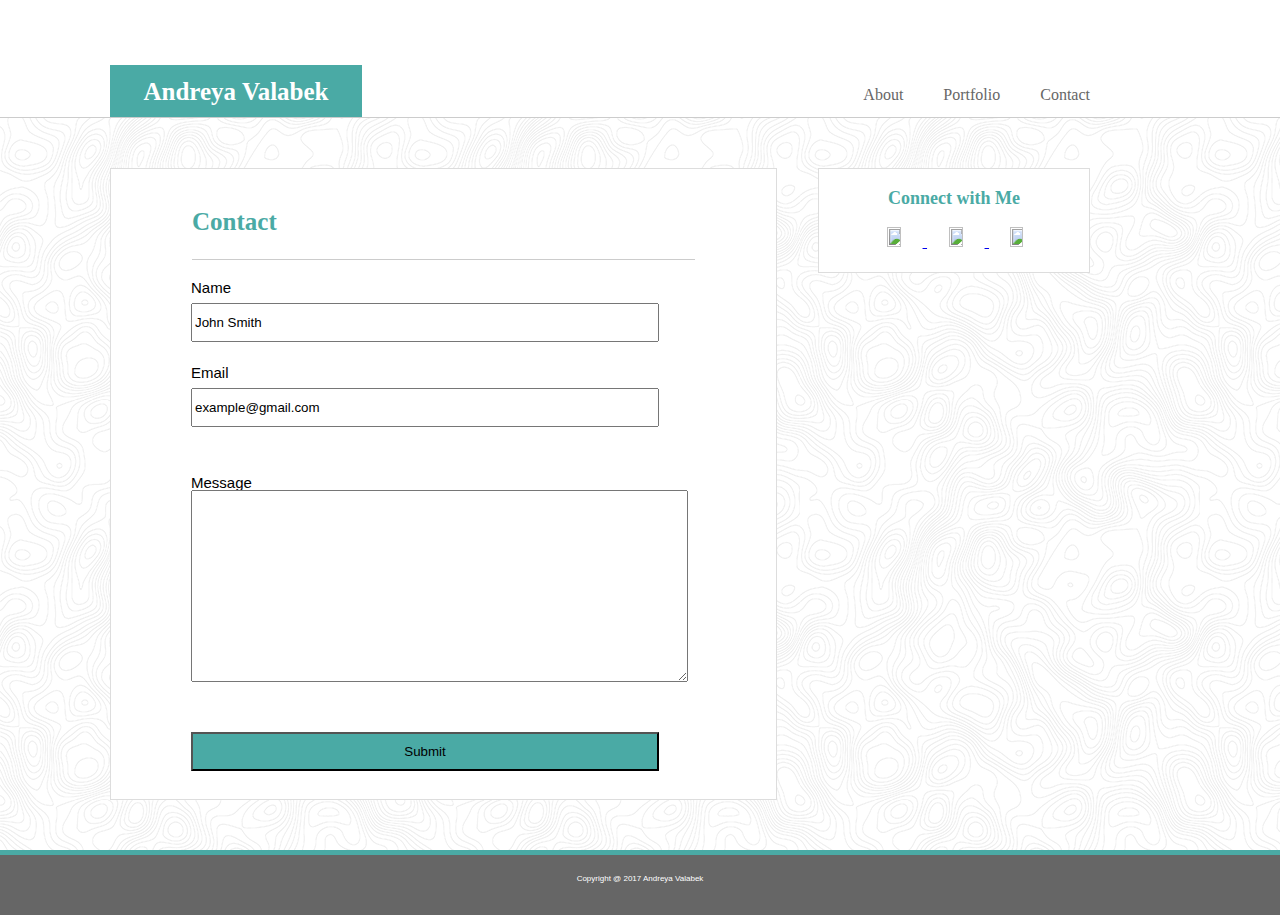
==== contact.html @ d9dd0075 "initial commit" ====
<!DOCTYPE html>
	<html lang="en-us">
<head>
  	<meta charset="UTF-8">
		<title>Portfolio</title>

	<!--the reset.css must be above the style.css as loads in order -->
		<link href="assets/css/reset.css" rel="stylesheet" type="text/css">
		<link href="assets/css/style.css" rel="stylesheet" type="text/css">
</head>

<body style="background-image:url('assets/images/topography.png')">
	<header>
 		<ul>
   			<l1 id="name">Andreya Valabek</l1>	
  			<li><a id="contact" href="contact.html">Contact</a></li>
  			<li><a href="portfolio.html">Portfolio</a></li>
  			<li><a href="index.html">About</a></li>
 		</ul>
 		
 	</header>
<!--end navigation bar-->
<div class="sidebar"> 
		 	<h3>Connect with Me</h3>
			<a href="https://github.com/avalabek" target="_blank">
		 	<img class="icon" src="https://cdn3.iconfinder.com/data/icons/free-social-icons/67/github_square_black-128.png">
		</a>
		<a href="https://www.linkedin.com/in/andreya-valabek-9b552b14" target="_blank">
			<img class="icon" src="https://cdn3.iconfinder.com/data/icons/free-social-icons/67/linkedin_square_color-128.png">
		</a>
		<a href="https://stackoverflow.com/users/8545740/avalabek?tab=profile" target="_blank">
			<img class="icon" id="stackoverflow" src="https://cdn3.iconfinder.com/data/icons/inficons/128/stackoverflow.png">
		</a>
		</div>
		</header>
<div class="mainBody">
	<h2 class="title">Contact</h2>
	 <form>
  		Name<br>
  		<input type="text" name="Name" value="John Smith"><br><br>
  		Email<br>
  		<input type="text" name="Email" value="example@gmail.com">
   	</form> 
	<form>
	Message<br>
		<textarea name="message" rows="10" cols="60">

		</textarea>
	</form> 
 	<form action="/action_page.php">
  
  		<input class="submit" type="submit" value="Submit">
	</form> 
</div>

<footer class="footer"> Copyright @ 2017 Andreya Valabek</footer>
</body>
---- assets/css/style.css ----
style.css
* {
	margin:0px;
	padding:0;
	width:960px;
	color:#777777;
}
header{
border-style:solid;
border-top-width:0;
border-right-width:0;
border-left-width:0;
border-bottom-width:1px;
border-color:#cccccc; 
}
body {
	background-image: url("assets/images/topography.png");
}
/*nav bar--------------------------------------*/
ul {
    list-style-type: none;
    margin: 0;
    padding: 0;
    overflow: hidden;
    background-color: #ffffff;
}

li {
    float: right;
}

li a {
	float: right;
    display: block;
    text-align: center;
    color:#666666;
    padding: 14px 5px;
    text-decoration: none;
    margin-right:30px;
}
#contact {
	padding-right:160px;
}
#name {
	position:relative;
	left:110px;
	top:45px;
	width:220px;
	font-size:25px;
	font-family: "Georgia","Times", "Times New Roman",serif;
	font-weight:bold;
	margin-top:20px;
	margin-bottom:0px;
	margin-right:33%;
	color:#ffffff;
	background-color: #4aaaa5;
	display: block;
    text-align: center;
    padding: 14px 16px;
    text-decoration: none;

}
/*sidebar------------------------------*/

.sidebar {
	position:relative;
	float:right;
	width:230px;
	margin-left:30px;
	border-style:solid;
	border-width:thin;
	border-color:#dddddd;
	margin-top:50px;
	margin-right:190px;
	text-align:center;
	padding:20px;
	background-color:#ffffff;
	font-size:18px;
	font-weight:bold;
}
.icon {
	position:relative;
	width:25%;
	height:25%;
}
#stackoverflow{
	width:23%;
	height:25%;
	padding-bottom:2px;
	padding-left:1px;
}

/*---------main text-------------------*/
.mainBody {
	background-color:#ffffff;
	border-style: solid;
	border-color:#dddddd;
	border-width:thin;
	margin-right:503px;
	margin-left:110px;
	margin-top:50px;
	margin-bottom:50px;

}
h3 {
	padding-bottom:20px;
	color: #4aaaa5;
	font-weight:bold;
}

p {
	font-size:16px;
	font-family:"Arial", "Helvetica Neue","Helvetica",sans-serif;
	position:relative;
	top:20px;
	left:30px;
	line-height: 24px;
	margin-right:20%;
	margin-left:7%;

}

h1 {
	padding:20px;
	margin:0px 60px;
}

hr {
   height: 0;
   max-height: 0;
   font-size: 1px;
   line-height: 0;
   clear: both;
}


.links {
	display:block;
	position:relative;
	top:-25px;
	right:40px;
	left:10px;
	margin-left:1px;
	margin-right:auto;
	margin-bottom:;
	background-color: #ffffff;
	color:#cccccc;
	width:10%;
	float:right;
	font-family: "Georgia","Times", "Times New Roman",serif;

}
.title {
	color:#4aaaa5;
	font-family: "Georgia","Times", "Times New Roman",serif;
	font-size:25px;
	font-weight:bold;
	margin:0px 81px;
	padding-top:40px;
	padding-bottom:25px;
	border-style:solid;
	border-width: thin;
	border-left-width:0;
	border-right-width:0;
	border-top-width:0;
	border-color:#cccccc;
}
.bioImage {
	position:relative;
	float:left;
	width: 200px;
    length: 300px;
    height:150px;
    border: 1px solid #ffffff;
    background-color: #ffffff;
    padding: 20px;
    padding-bottom:0;
    margin-left: 60px;

}
/*sidebar, something to do with alignment-------------------*/
aside {
	max-width: 270px;
	background-color: #ffffff;
}
/*css for contact page forms------------------------------------*/
form {
	margin-left:80px;
	padding:20px 0px;
	font-size:15px;
	font-family:"Arial", "Helvetica Neue","Helvetica",sans-serif;
}
input {
	width:80%;
	padding: 10px 2px;
    margin: 8px 0;
    box-sizing: border-box;
}


textarea {
	margin-left:0px;
	padding:20px 0px;
}
input.submit{
	background-color: #4aaaa5;
	color:#ffffff
	clear:both;
}
/*images on portfolio page----------------*/
.tile {
	position:relative;
	box-sizing: border-box;
	width:270px;
	padding:15px;
	margin-left:60px;
}

#rightTile, #rightTileTwo {
	
	position:relative;
	float:right;
	bottom: 455px;
	right:30px;

	box-sizing: border-box;
	width:270px;
	padding:15px;
	margin-right:10px;
	
}
/*banners over images----------------*/
.banner {
  font-size:16px;
  font-family: "Georgia","Times", "Times New Roman",serif;
  background-color: #4aaaa5 ;
  color: white;
  text-align: center;
  box-sizing:border-box;
  width: 240px;
  padding:15px;
}
  #hangman{
  margin-left:120px;
  position:absolute;
  top:340px;
  left:66px;	
}
#rpg{
  margin-left:10px;
  position:absolute;
  top:340px;
  left:454.5px;	
}
#rutgers{
  margin-left:10px;
  position:absolute;
  top:490px;
  left:454.5px;	
}
#trivia{
  margin-left:120px;
  position:absolute;
  top:490px;
  left:66px;	
}
#rock{
  margin-left:120px;
  position:absolute;
  top:645px;
  left:66px;	
}

/*------------------footer----------*/
.footer{
	background-color:#666666;
	postion:absolute;
	left:0; right:0; bottom:0;
	height:20px;
	padding:20px;
	text-align: center;
	color:#ffffff;
	font-size:8px;
	font-family:"Arial", "Helvetica Neue","Helvetica",sans-serif;;
	clear:both;
	border-top:5px solid #4aaaa5;
}
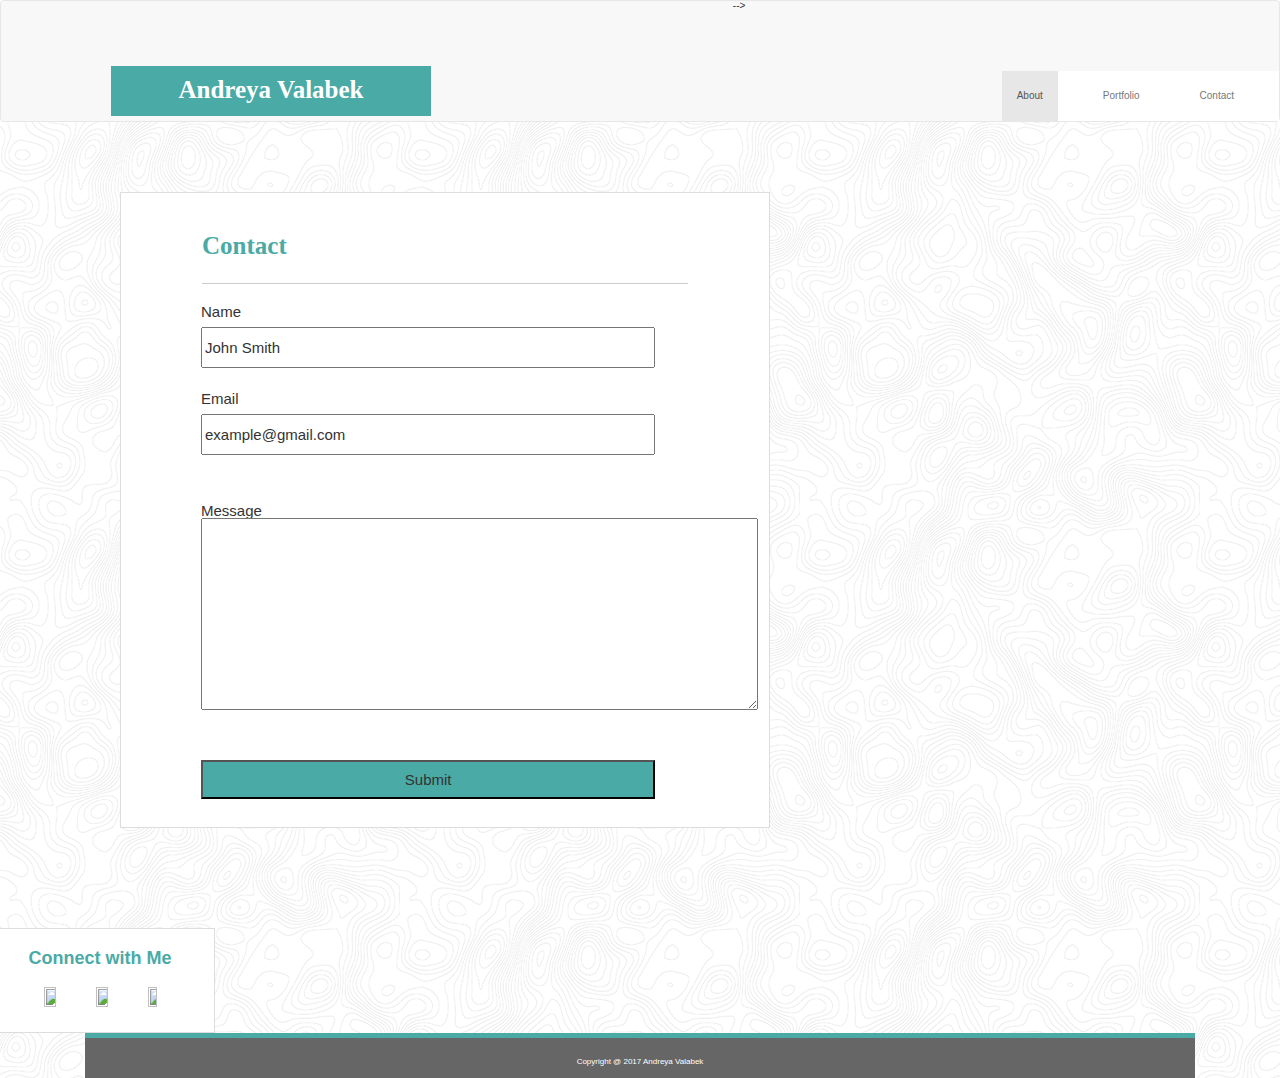
==== commit 4826de04: "bootstrap elements added to contact page" ====
--- a/contact.html
+++ b/contact.html
@@ -2,7 +2,12 @@
 	<html lang="en-us">
 <head>
   	<meta charset="UTF-8">
+  	<!---include the below code to make it responsive:viewport boilerplate-->
+  <meta name="viewport" content="width=device-width,initial-scale=1">
 		<title>Portfolio</title>
+<!--bootstrap and javascript links-->
+		<link rel="stylesheet" href="https://maxcdn.bootstrapcdn.com/bootstrap/3.3.7/css/bootstrap.min.css" integrity="sha384-BVYiiSIFeK1dGmJRAkycuHAHRg32OmUcww7on3RYdg4Va+PmSTsz/K68vbdEjh4u" crossorigin="anonymous">
+	<script src="https://maxcdn.bootstrapcdn.com/bootstrap/3.3.7/js/bootstrap.min.js" integrity="sha384-Tc5IQib027qvyjSMfHjOMaLkfuWVxZxUPnCJA7l2mCWNIpG9mGCD8wGNIcPD7Txa" crossorigin="anonymous"></script>
 
 	<!--the reset.css must be above the style.css as loads in order -->
 		<link href="assets/css/reset.css" rel="stylesheet" type="text/css">
@@ -10,16 +15,106 @@
 </head>
 
 <body style="background-image:url('assets/images/topography.png')">
-	<header>
- 		<ul>
-   			<l1 id="name">Andreya Valabek</l1>	
-  			<li><a id="contact" href="contact.html">Contact</a></li>
-  			<li><a href="portfolio.html">Portfolio</a></li>
-  			<li><a href="index.html">About</a></li>
- 		</ul>
- 		
- 	</header>
-<!--end navigation bar-->
+
+<!--navbar  bootstrap start here...................... -->
+
+<nav class="navbar navbar-default">
+  <div class="container-fluid" >
+    <!-- Brand and toggle get grouped for better mobile display -->
+    <!--<div class="navbar-header">-->
+    	
+      <button type="button" class="navbar-toggle collapsed" data-toggle="collapse" data-target="#bs-example-navbar-collapse-1" aria-expanded="false">
+        <span class="sr-only"></span>
+        <span class="icon-bar"></span>
+        <span class="icon-bar"></span>
+        <span class="icon-bar"></span>
+      </button>-->
+    <a class="navbar-brand" id="name" href="#">Andreya Valabek</a>
+    </div>
+
+    <!-- Collect the nav links, forms, and other content for toggling -->
+    <div class="collapse navbar-collapse" id="bs-example-navbar-collapse-1">
+      <ul class="nav navbar-nav">
+           </ul>
+ 
+
+      <ul class="nav navbar-nav navbar-right">
+      	<li class="active"><a href="index.html">About <span class="sr-only"></span></a></li>
+        <li><a href="portfolio.html">Portfolio</a></li>
+        <li><a href="contact.html">Contact</a></li>
+        
+
+      </ul>
+    </div><!-- /.navbar-collapse -->
+  </div><!-- /.container-fluid -->
+</nav>
+
+<!--end navbar-->
+
+<!--start main body -->
+<div class="container">
+	<div class="row">
+		<div class="col-md-8">
+			<div class="mainBody">
+			<h2 class="title">Contact</h2>
+				<form>
+  		Name<br>
+  		<input type="text" name="Name" value="John Smith"><br><br>
+  		Email<br>
+  		<input type="text" name="Email" value="example@gmail.com">
+   	</form> 
+	<form>
+	Message<br>
+		<textarea name="message" rows="10" cols="60">
+
+		</textarea>
+	</form> 
+ 	<form action="/action_page.php">
+  
+  		<input class="submit" type="submit" value="Submit">
+	</form>
+			</div> 
+		</div>
+		<br>
+
+			<div class="space"> <br> <br> 
+			</div>
+	</div>	
+</div>		
+		<div class="col-md-3">
+			<div class="sidebar"> 
+		 	<h3>Connect with Me</h3>
+		  	
+		<a href="https://github.com/avalabek" target="_blank">
+		 	<img class="icon" src="https://cdn3.iconfinder.com/data/icons/free-social-icons/67/github_square_black-128.png">
+		</a>
+		<a href="https://www.linkedin.com/in/andreya-valabek-9b552b14" target="_blank">
+			<img class="icon" src="https://cdn3.iconfinder.com/data/icons/free-social-icons/67/linkedin_square_color-128.png">
+		</a>
+		<a href="https://stackoverflow.com/users/8545740/avalabek?tab=profile" target="_blank">
+			<img class="icon" id="stackoverflow" src="https://cdn3.iconfinder.com/data/icons/inficons/128/stackoverflow.png">
+		</a>
+			</div>
+		</div>
+<div class="container">
+<div class="container-fluid">
+	<div class="row>"
+		<div class="col-md-12">
+
+  <div class="footer">Copyright @ 2017 Andreya Valabek</div>
+  	</div>
+  </div>
+  </div>
+  </body>
+  </html>
+
+
+
+
+
+
+
+<!--original code
 <div class="sidebar"> 
 		 	<h3>Connect with Me</h3>
 			<a href="https://github.com/avalabek" target="_blank">
@@ -54,4 +149,4 @@
 </div>
 
 <footer class="footer"> Copyright @ 2017 Andreya Valabek</footer>
-</body>+</body>-->--- a/assets/css/style.css
+++ b/assets/css/style.css
@@ -45,7 +45,7 @@
 	position:relative;
 	left:110px;
 	top:45px;
-	width:220px;
+	width:320px;
 	font-size:25px;
 	font-family: "Georgia","Times", "Times New Roman",serif;
 	font-weight:bold;
@@ -71,7 +71,7 @@
 	border-width:thin;
 	border-color:#dddddd;
 	margin-top:50px;
-	margin-right:190px;
+	margin-right:90px;
 	text-align:center;
 	padding:20px;
 	background-color:#ffffff;
@@ -96,8 +96,8 @@
 	border-style: solid;
 	border-color:#dddddd;
 	border-width:thin;
-	margin-right:503px;
-	margin-left:110px;
+	margin-right:50px;
+	margin-left:50px;
 	margin-top:50px;
 	margin-bottom:50px;
 
@@ -241,10 +241,11 @@
   padding:15px;
 }
   #hangman{
-  margin-left:120px;
+  margin-left:60px;
   position:absolute;
   top:340px;
-  left:66px;	
+  left:10px;
+  width:37%;	
 }
 #rpg{
   margin-left:10px;
@@ -274,8 +275,9 @@
 /*------------------footer----------*/
 .footer{
 	background-color:#666666;
-	postion:absolute;
+	postion:fixed;
 	left:0; right:0; bottom:0;
+	width:100%;
 	height:20px;
 	padding:20px;
 	text-align: center;
@@ -284,7 +286,9 @@
 	font-family:"Arial", "Helvetica Neue","Helvetica",sans-serif;;
 	clear:both;
 	border-top:5px solid #4aaaa5;
-}
-
-
-	
+	
+
+}
+
+
+	
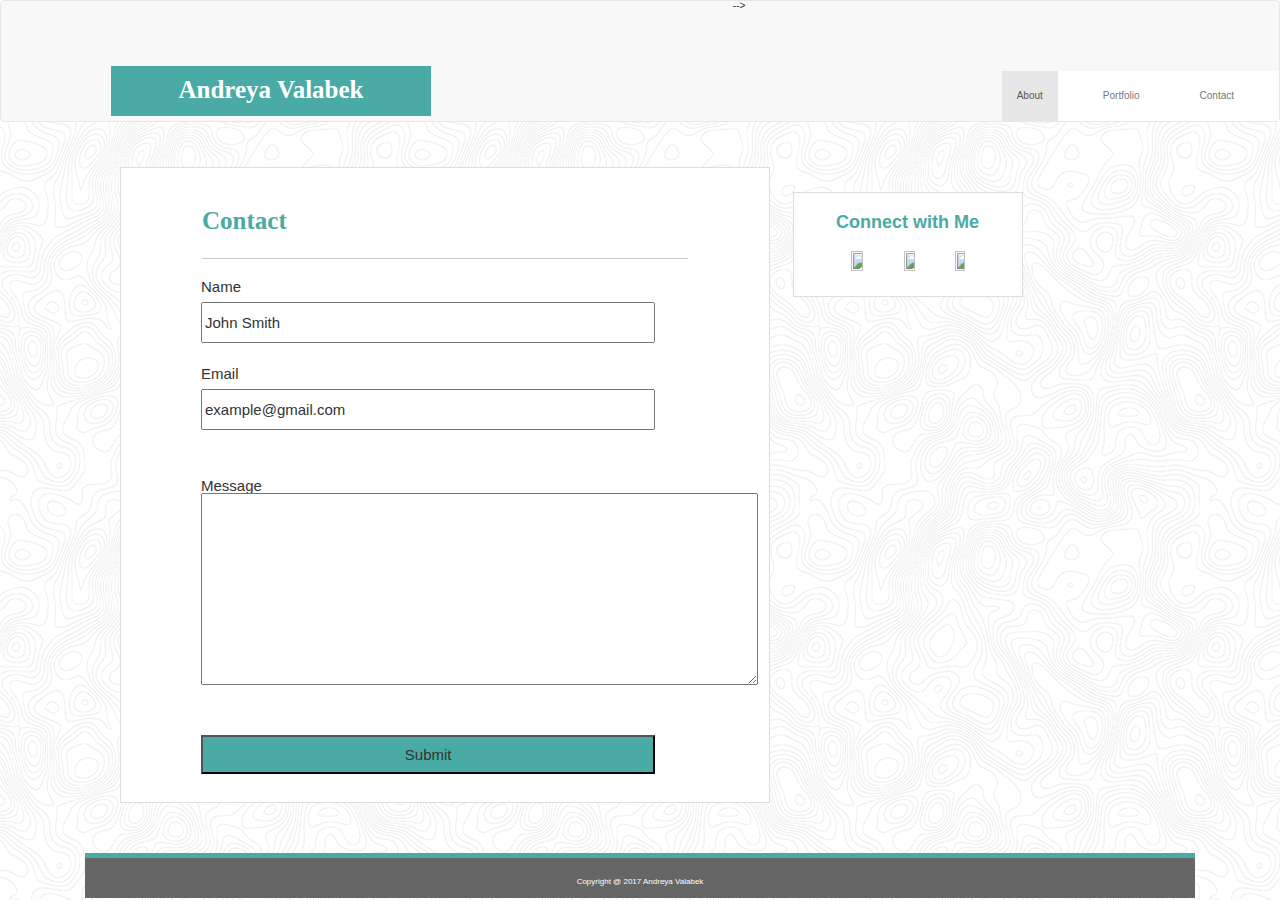
==== commit a0e36de4: "sidebar aligned on all" ====
--- a/contact.html
+++ b/contact.html
@@ -55,7 +55,30 @@
 <div class="container">
 	<div class="row">
 		<div class="col-md-8">
-			<div class="mainBody">
+			
+		</div>		
+		<div class="col-md-3">
+			<div class="sidebar"> 
+		 	<h3>Connect with Me</h3>
+		  	
+		<a href="https://github.com/avalabek" target="_blank">
+		 	<img class="icon" src="https://cdn3.iconfinder.com/data/icons/free-social-icons/67/github_square_black-128.png">
+		</a>
+		<a href="https://www.linkedin.com/in/andreya-valabek-9b552b14" target="_blank">
+			<img class="icon" src="https://cdn3.iconfinder.com/data/icons/free-social-icons/67/linkedin_square_color-128.png">
+		</a>
+		<a href="https://stackoverflow.com/users/8545740/avalabek?tab=profile" target="_blank">
+			<img class="icon" id="stackoverflow" src="https://cdn3.iconfinder.com/data/icons/inficons/128/stackoverflow.png">
+		</a>
+			</div>
+		</div>
+
+
+
+
+
+		<div class="col-md-8">
+			<div class="mainBody" id="mod">
 			<h2 class="title">Contact</h2>
 				<form>
   		Name<br>
@@ -80,22 +103,7 @@
 			<div class="space"> <br> <br> 
 			</div>
 	</div>	
-</div>		
-		<div class="col-md-3">
-			<div class="sidebar"> 
-		 	<h3>Connect with Me</h3>
-		  	
-		<a href="https://github.com/avalabek" target="_blank">
-		 	<img class="icon" src="https://cdn3.iconfinder.com/data/icons/free-social-icons/67/github_square_black-128.png">
-		</a>
-		<a href="https://www.linkedin.com/in/andreya-valabek-9b552b14" target="_blank">
-			<img class="icon" src="https://cdn3.iconfinder.com/data/icons/free-social-icons/67/linkedin_square_color-128.png">
-		</a>
-		<a href="https://stackoverflow.com/users/8545740/avalabek?tab=profile" target="_blank">
-			<img class="icon" id="stackoverflow" src="https://cdn3.iconfinder.com/data/icons/inficons/128/stackoverflow.png">
-		</a>
-			</div>
-		</div>
+</div>
 <div class="container">
 <div class="container-fluid">
 	<div class="row>"
--- a/assets/css/style.css
+++ b/assets/css/style.css
@@ -102,6 +102,11 @@
 	margin-bottom:50px;
 
 }
+#mod{
+	margin-top:-130px;
+
+}
+
 h3 {
 	padding-bottom:20px;
 	color: #4aaaa5;
@@ -208,6 +213,11 @@
 	clear:both;
 }
 /*images on portfolio page----------------*/
+.thumbnail{
+	padding-left:20px;
+	margin-left:50px;
+
+}
 .tile {
 	position:relative;
 	box-sizing: border-box;
@@ -245,7 +255,8 @@
   position:absolute;
   top:340px;
   left:10px;
-  width:37%;	
+  width:37%;
+  z-index:10;	
 }
 #rpg{
   margin-left:10px;
